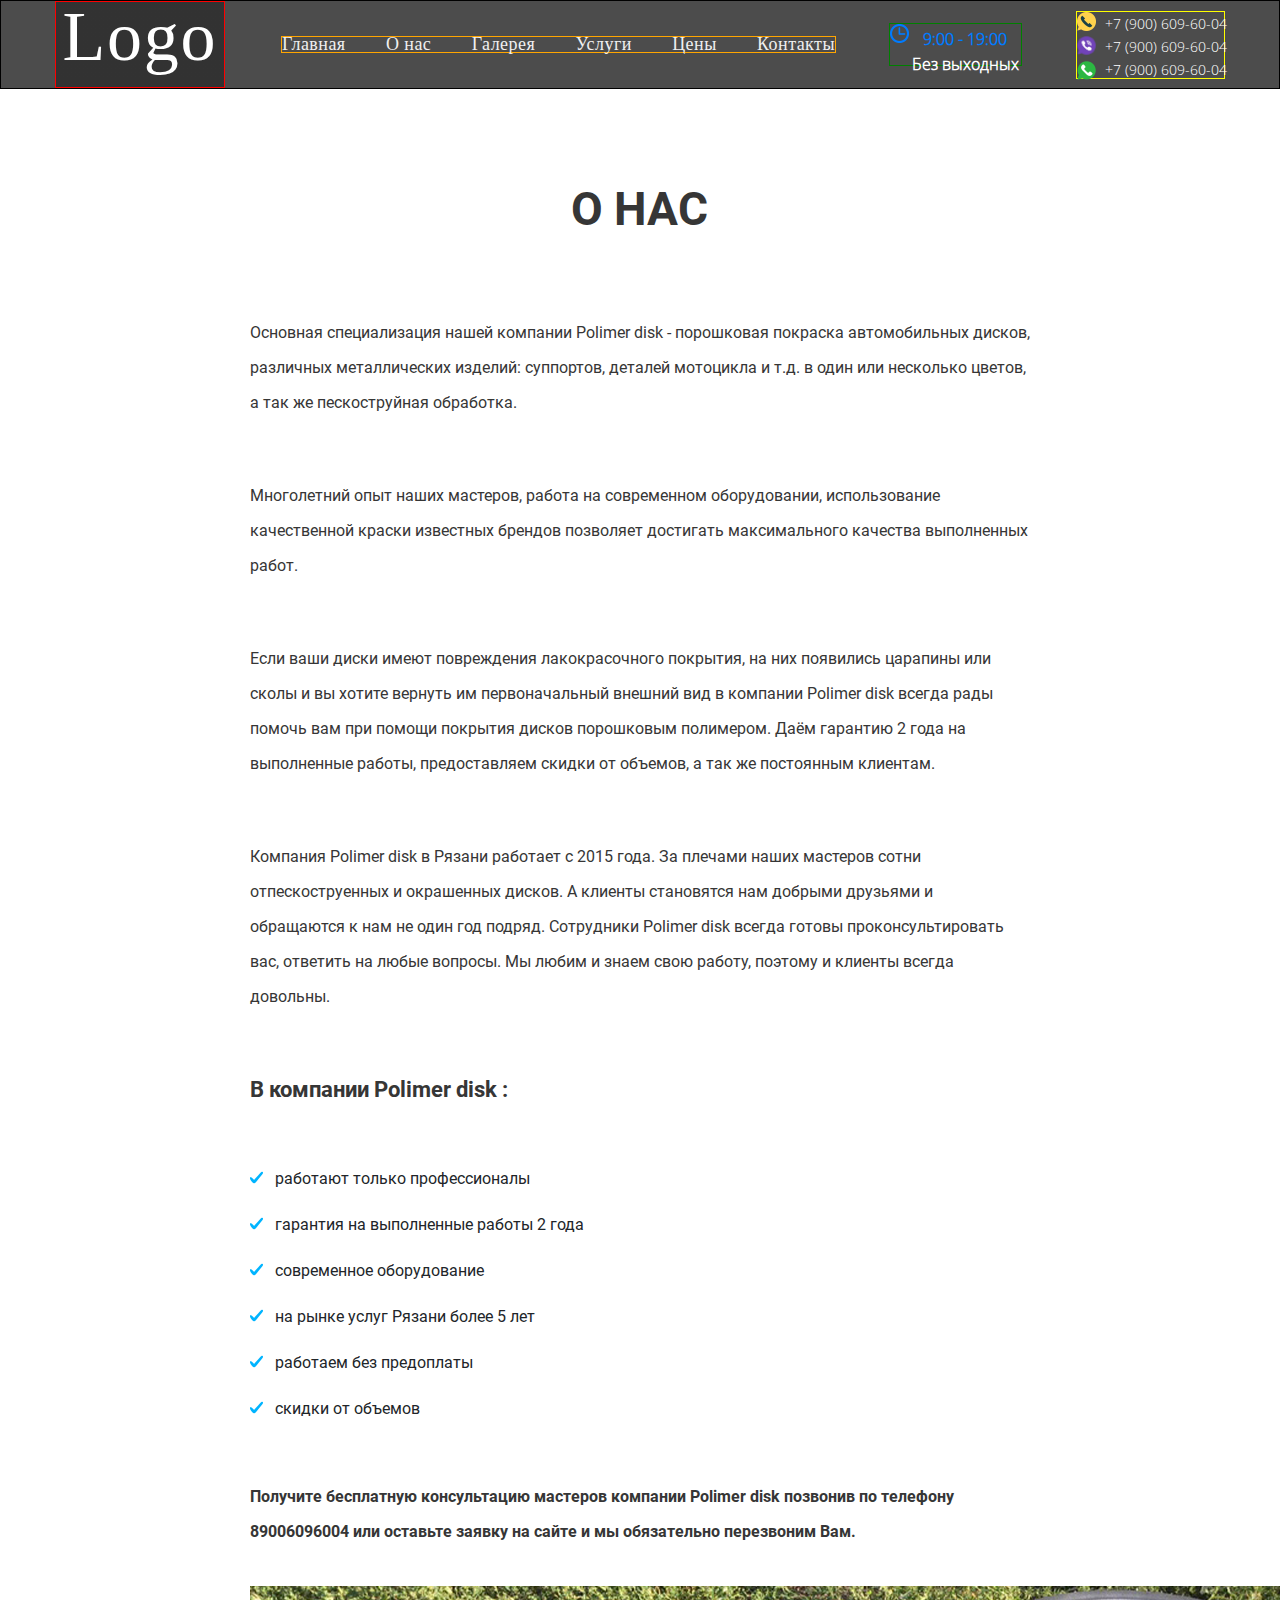
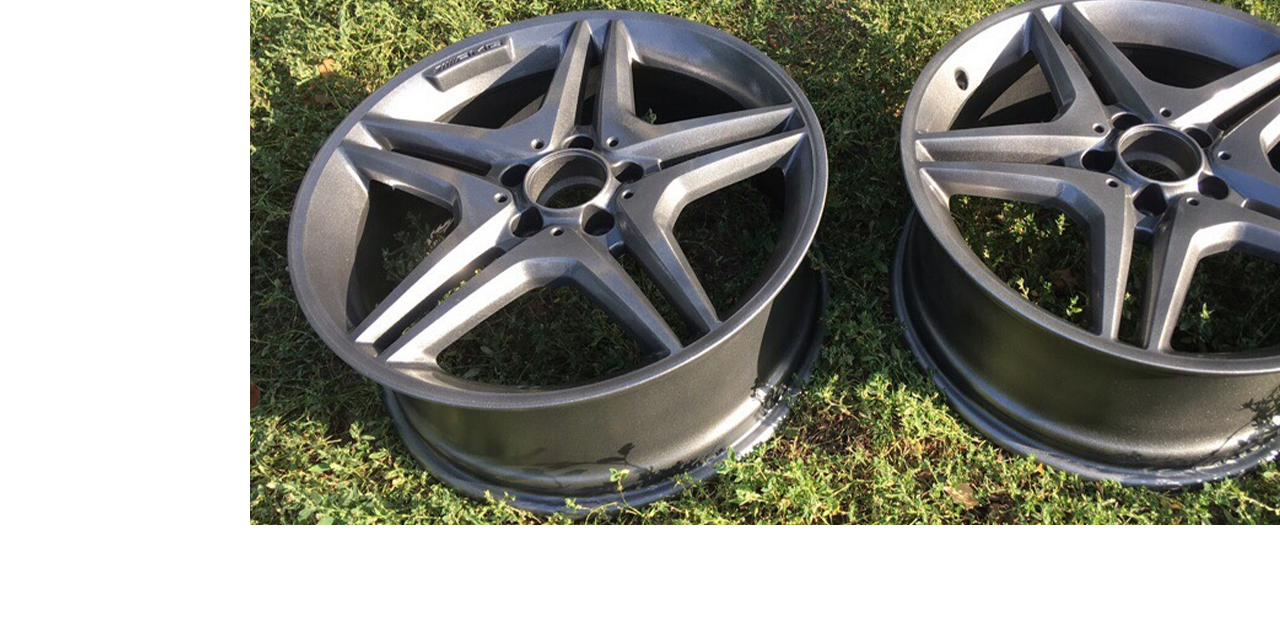
==== about-us.html @ 3d8443ef "sum" ====
<!DOCTYPE html>
<html lang="en">

<head>
    <meta charset="UTF-8">
    <meta name="viewport" content="width=device-width, initial-scale=1.0">
    <meta http-equiv="X-UA-Compatible" content="ie=edge">
    <link rel="stylesheet" href="https://stackpath.bootstrapcdn.com/bootstrap/4.3.1/css/bootstrap.min.css" integrity="sha384-ggOyR0iXCbMQv3Xipma34MD+dH/1fQ784/j6cY/iJTQUOhcWr7x9JvoRxT2MZw1T" crossorigin="anonymous">
    <title>О нас</title>
    <link rel="stylesheet" href="style/style.css" type="text/css">
    <link rel="stylesheet" href="style/fonts.css" type="text/css">
    <link rel="stylesheet" href="style/owl.carousel.css">
    <link rel="stylesheet" href="style/owl.theme.default.min.css">
</head>

<body>
    <header class="header">
        <div class="header__logo">
            <p>Logo</p>
        </div>
        <div class="header__nav">
            <ul>
                <li>Главная</li>
                <li>О нас</li>
                <li>Галерея</li>
                <li>Услуги</li>
                <li>Цены</li>
                <li>Контакты</li>
            </ul>
        </div>
        <div class="header__worktime">
            <img src="img/Header/clock-circular-outline копия.png" alt="">
            <p><span class="header__worktime_time">9:00 - 19:00</span><br>
                <span class="header__worktime_text">Без выходных</span></p>
        </div>
        <div class="header__contacts">
            <img class="header__contacts_img-1" src="img/Header/Phone копия.png" alt="">
            <img class="header__contacts_img-2" src="img/Header/Viber копия.png" alt="">
            <img class="header__contacts_img-3" src="img/Header/Whatsapp копия.png" alt="">
            <ul>
                <li>+7 (900) 609-60-04</li>
                <li>+7 (900) 609-60-04</li>
                <li>+7 (900) 609-60-04</li>
            </ul>
        </div>
    </header>

    <div class="container-box">
        <div class="wrapper">
            <span class="container-box_title" style="margin-top: 105px; margin-bottom: 90px">О нас</span>
            <div class="container-box_text" style="margin-bottom: 37px">
                <span>Основная специализация нашей компании Polimer disk - порошковая покраска автомобильных дисков,
                    различных металлических изделий: суппортов, деталей мотоцикла и т.д. в один или несколько цветов, а
                    так же пескоструйная обработка. </span>
                <span>Многолетний опыт наших мастеров, работа на современном оборудовании, использование качественной
                    краски известных брендов позволяет достигать максимального качества выполненных работ.</span>
                <span>Если ваши диски имеют повреждения лакокрасочного покрытия, на них появились царапины или сколы и
                    вы хотите вернуть им первоначальный внешний вид в компании Polimer disk всегда рады помочь вам при
                    помощи покрытия дисков порошковым полимером. Даём гарантию 2 года на выполненные работы,
                    предоставляем скидки от объемов, а так же постоянным клиентам.</span>
                <span>Компания Polimer disk в Рязани работает с 2015 года. За плечами наших мастеров сотни
                    отпескоструенных и окрашенных дисков. А клиенты становятся нам добрыми друзьями и обращаются к нам
                    не один год подряд. Сотрудники Polimer disk всегда готовы проконсультировать вас, ответить на любые
                    вопросы. Мы любим и знаем свою работу, поэтому и клиенты всегда довольны.</span>
                <span class="title" style="margin-bottom: 60px">В компании Polimer disk : </span>
                <ul class="about-us_ul-1">
                    <li class="text">работают только профессионалы</li>
                    <li class="text">гарантия на выполненные работы 2 года </li>
                    <li class="text">современное оборудование</li>
                    <li class="text">на рынке услуг Рязани более 5 лет</li>
                    <li class="text">работаем без предоплаты</li>
                    <li class="text">скидки от объемов</li>
                </ul>
                <span class="bold">Получите бесплатную консультацию мастеров компании Polimer disk позвонив по телефону 89006096004
                    или оставьте заявку на сайте
                    и мы обязательно перезвоним Вам.</span>
            </div>
            <div class="container-box__price" style="margin-bottom: 110px;">

                <div class="container-box__price_img">
                    <img src="img/О_нас/V6xLqrgVM38 копия.png" alt="">
                </div>
            </div>
        </div>
    </div>



    <!-- <footer class="footer">
        <div class="footer__about-us">
            <div class="footer__about-us__contacts">
                <p class="footer__about-us__contacts_title">КОНТАКТЫ</p>
                <div class="footer__about-us__contacts_content">
                    <div class="footer__about-us__contacts_column">
                        <div class="footer__about-us__contacts__1">
                            <p class="footer__about-us__contacts__1_name">АДРЕС</p>
                            <div class="footer__about-us__contacts__1_text">
                                <img src="img/Контакты/address копия.png" alt="">
                                <p>г. Рязань,<br> ул Западная 6</p>
                            </div>
                        </div>
                        <div class="footer__about-us__contacts__1">
                            <p class="footer__about-us__contacts__1_name">ТЕЛЕФОН</p>
                            <div class="footer__about-us__contacts__1_text">
                                <img src="img/Контакты/phone-receiver копия.png" alt="">
                                <p>+7 (900) 609-60-04</p>
                            </div>
                        </div>
                    </div>
                    <div class="footer__about-us__contacts_column">
                        <div class="footer__about-us__contacts__1">
                            <p class="footer__about-us__contacts__1_name">ВРЕМЯ РАБОТЫ</p>
                            <div class="footer__about-us__contacts__1_text">
                                <img src="img/Контакты/clock-circular-outline (1) копия.png" alt="">
                                <p>С 9:00 до 19:00<br> Без выходных</p>
                            </div>
                        </div>

                        <div class="footer__about-us__contacts__1">
                            <p class="footer__about-us__contacts__1_name">МЫ В СОЦ СЕТЯХ</p>
                            <img src="img/Контакты/VK копия.png" alt="">
                            <img src="img/Контакты/inst копия.png" alt="">
                            <img src="img/Контакты/Ok копия.png" alt="">
                            <img src="img/Контакты/Yt копия.png" alt="">
                        </div>
                    </div>
                </div>
            </div>
            <div class="footer__about-us__map">

            </div>
        </div>
        <div class="footer__designed"></div>

    </footer> -->

</body>

<script src="https://ajax.googleapis.com/ajax/libs/jquery/3.1.1/jquery.min.js"></script>
<script src="js/main.js"></script>
<script src="js/owl.carousel.js"></script>

</html>
---- style/style.css ----
body {
    margin: 0;
}

.header {
    display: flex;
    justify-content: center;
    align-items: center;
    width: 100%;
    height: 89px;
    background: linear-gradient( rgba(0, 0, 0, 0.7), rgba(0, 0, 0, 0.7));
    border: 1px solid black;
}

.header__logo {
    display: flex;
    justify-content: center;
    align-items: center;
    width: 170px;
    height: 100%;
    background: linear-gradient( rgba(0, 0, 0, 0.34), rgba(0, 0, 0, 0.34)) !important;
    border: 1px solid red;
}

.header__logo p {
    color: #ffffff;
    font-family: Aunchanted;
    font-size: 70px;
    font-weight: 400;
    letter-spacing: 1.75px;
}

.header__nav {
    display: flex;
    align-items: center;
    width: 555px;
    height: 17px;
    border: 1px solid orange;
    margin-left: 56px;
    margin-right: 53px;
}

.header__nav ul {
    display: flex;
    justify-content: space-between;
    list-style: none;
    width: 100%;
    margin: 0;
    padding: 0;
}

.header__nav li {
    display: flex;
    color: #f0f0f0;
    font-family: Roboto;
    font-size: 18px;
    font-weight: 400;
    letter-spacing: 0.45px;
}

.header__worktime {
    text-align: center;
    width: 133px;
    height: 43px;
    border: 1px solid green;
    margin-right: 54px;
}

.header__worktime img {
    display: flex;
    position: absolute;
}

.header__worktime p {
    margin: 0;
    margin-left: 19px;
    margin-top: 4px;
}

.header__worktime_time {
    color: #007bff;
    font-family: "OpenSans-Light";
    font-size: 16px;
    font-weight: bold;
    line-height: 18px;
}

.header__worktime_text {
    color: #ffffff;
    font-family: "OpenSans-Light";
    font-size: 16px;
    font-weight: bold;
    line-height: 24px;
}

.header__contacts {
    width: 149px;
    height: 68px;
    border: 1px solid yellow;
}

.header__contacts img {
    display: flex;
    position: absolute;
    height: 19px;
    width: 19px;
}

.header__contacts_img-2 {
    top: 36px;
}

.header__contacts_img-3 {
    top: 61px;
}

.header__contacts ul {
    display: flex;
    flex-direction: column;
    justify-content: space-between;
    list-style: none;
    width: 100%;
    margin: 0;
    padding: 0;
    margin-left: 28px;
}

.header__contacts li {
    display: flex;
    color: #ffffff;
    font-family: "OpenSans-Light";
    font-size: 14px;
    font-weight: 400;
    line-height: 23px;
    /*25px*/
}

.slider {
    display: flex;
    flex-direction: column;
    justify-content: center;
    text-align: center;
    align-items: center;
}

.slider span {
    color: #363636;
    font-family: Roboto;
    font-size: 46px;
    font-weight: 700;
    line-height: 31px;
    text-transform: uppercase;
    margin-top: 200px;
    margin-bottom: 111px;
}

.carousel-wrap {
    margin-bottom: 220px;
    padding: 0 0%;
    width: 42%;
    position: relative;
}

.owl-carousel {
    justify-content: center;
    display: flex !important;
    margin-top: 40px;
    margin-bottom: 20px;
}

.owl-carousel .item {
    width: 100%;
    height: auto;
    position: relative;
    z-index: 100;
    -webkit-backface-visibility: hidden;
}

.owl-theme .owl-dots .owl-dot span {
    margin: 5px 5px !important;
}

.owl-nav>div {
    margin-top: -26px;
    position: absolute;
    top: 50%;
    color: #cdcbcd;
}

.owl-nav i {
    font-size: 52px;
}

.owl-nav {
    display: flex;
    position: absolute;
    top: 50%;
}

.owl-nav .owl-prev {
    position: absolute;
    left: -481px;
}

.owl-nav .owl-next {
    position: absolute;
    right: -481px;
}

.owl-carousel button {
    border: none;
    outline: none;
    box-shadow: none;
    background-color: transparent;
    padding: 0;
}

.owl-dots {
    display: none;
}

.owl-carousel img {
    width: 255px;
    height: auto;
}

.work-stages {
    display: flex;
    text-align: center;
    align-items: center;
    flex-direction: column;
    width: 100%;
    height: 985px;
    background-image: linear-gradient( rgba(255, 255, 255, 0.8), rgba(255, 255, 255, 0.8)), url(../img/Главная/Этапы_работы/ferrari-2468015_1920.jpg.png);
    background-size: cover;
    background-repeat: no-repeat;
}

.work-stages_title {
    color: #363636;
    font-family: Roboto;
    font-size: 46px;
    font-weight: 700;
    line-height: 31px;
    text-transform: uppercase;
    margin-top: 128px;
    margin-bottom: 70px;
}

.work-stages__content {
    display: flex;
    flex-direction: column;
    justify-content: center;
    align-items: left;
    text-align: left;
    height: auto;
    margin-bottom: 148px;
}

.work-stages__content p {
    margin-top: 0;
    margin-bottom: 0;
}

.work-stages__content_stage {
    display: flex;
    margin-bottom: 45px;
}

.work-stages__content_number {
    display: flex;
    align-items: center;
    justify-content: center;
    width: 68px;
    height: 85px;
    box-shadow: 0 5px 10px rgba(0, 0, 0, 0.4);
    background-color: #ff0000;
    background-image: linear-gradient(-200deg, #007bff 0%, #007bff 20%, #00b4ff 82%, #00b4ff 100%);
    color: #ffffff;
    font-family: Roboto-Regular;
    font-size: 40px;
    font-weight: 700;
    line-height: 35px;
    margin-right: 31px;
}

.work-stages__content_about {
    display: flex;
    flex-direction: column;
}

.work-stages_name {
    color: #363636;
    font-family: Roboto-Regular;
    font-size: 28px;
    font-weight: 700;
    line-height: 25px;
    /*32px*/
    margin-bottom: 17px;
}

.work-stages_text {
    color: #595959;
    font-family: Roboto-Regular;
    font-size: 18px;
    font-weight: 700;
    line-height: 24px;
}

.container-box {
    display: flex;
    flex-direction: column;
    align-items: center;
    justify-content: center;
    text-align: center;
    width: 100%;
    height: auto;
    background-image: linear-gradient( rgba(255, 255, 255, 0.8), rgba(255, 255, 255, 0.8)), url(../img/О_нас/Фон.png);
    background-size: cover;
    background-repeat: no-repeat;
}


/* .about-us {
    background-image: linear-gradient( rgba(255, 255, 255, 0.8), rgba(255, 255, 255, 0.8)), url(../img/О_нас/Фон.png);
    background-size: cover;
    background-repeat: no-repeat;
} */

.wrapper {
    width: 61%;
}

.container-box_title {
    display: block;
    color: #363636;
    font-family: Roboto-Bold;
    font-size: 46px;
    font-weight: 700;
    line-height: 31px;
    text-transform: uppercase;
}

.container-box_text {
    display: flex;
    flex-direction: column;
    text-align: left;
}

.container-box_text .title {
    font-family: Roboto-Bold;
    font-size: 22px;
    font-weight: 700;
}

.container-box_text .bold {
    font-family: Roboto-Bold;
    font-weight: 700;
}

.container-box_text span {
    color: #363636;
    font-family: Roboto-Regular;
    font-size: 16px;
    font-weight: 400;
    line-height: 35px;
}

.container-box_text span:not(:last-child) {
    margin-bottom: 58px;
}

.container-box__price {
    display: flex;
    margin-bottom: 40px;
}

.container-box__price_table {
    display: flex;
    margin-right: 84px;
}

.container-box__price_table tr:first-child {
    background-color: #3b7ded;
    background-image: linear-gradient(to top, rgba(0, 123, 255, 0.9) 0%, rgba(0, 180, 255, 0.9) 100%);
    border: 1px solid rgba(0, 123, 255, 0.9);
}

.container-box__price_table th {
    color: #ffffff;
    font-family: Roboto-Regular;
    font-size: 16px;
    font-weight: 400;
    letter-spacing: 0.16px;
}

.container-box__price_table td {
    height: 32px;
    color: #363636;
    font-family: Roboto-Regular;
    font-size: 15px;
    font-weight: 400;
    line-height: 32px;
    /* text-transform: uppercase; */
    border: 1px solid rgba(59, 125, 237, 0.4);
    padding: 0;
}

.container-box table .blue {
    background-color: rgba(59, 125, 237, 0.1);
}

.container-box__price_img {
    display: flex;
    width: auto;
    height: auto;
    justify-content: space-between;
}

.container-box__price_img img {
    width: auto;
    height: auto;
}

.container-box__about-price {
    width: 100%;
    height: auto;
    display: flex;
    flex-direction: column;
    text-align: left;
    margin-bottom: 107px;
}

.container-box__about-price button {
    width: 180px;
    height: 42px;
    border-radius: 21px;
    background-color: #ff6430;
    background-image: linear-gradient(to top, #007bff 0%, #00b4ff 100%);
    border: none;
    outline: none;
    color: #ffffff;
    font-family: Roboto-Regular;
    font-size: 16px;
    font-weight: 400;
}

.container-box__about-price .red {
    color: #ff3c3c;
    font-size: 16px;
    font-family: Roboto-Regular;
    font-weight: 400;
    line-height: 35px;
}

.container-box__about-price .title {
    font-family: Roboto-Bold;
    font-size: 22px;
    font-weight: 700;
    line-height: 35px;
}

.container-box_text .text,
.container-box__about-price .text {
    font-family: Roboto-Regular;
    font-size: 16px;
    font-weight: 400;
    line-height: 24px;
    /* 35px */
}

.container-box__about-price .dont-take {
    font-family: Roboto-Regular;
    font-weight: 400;
    line-height: 24px;
}

.about-us_ul-1 {
    list-style: none;
    padding: 0;
    margin-bottom: 58px;
}

.about-us_ul-1 li::before {
    content: url(../img/О_нас/check-mark_копия_13.png);
    padding-right: 12px;
}

.about-us_ul-1 li:not(:last-child) {
    margin-bottom: 22px;
}

.container-box .ol-1 {
    padding-left: 17px;
}

.container-box .ol-2 {
    padding-left: 55px;
}

.container-box .ul-1 {
    list-style: none;
    padding-left: 40px;
    margin-bottom: 0;
}

.container-box .ul-1 li::before {
    content: "-";
    padding-right: 3px;
}

.container-box .ul-1 li:not(:last-child) {
    margin-bottom: 22px;
}

.container-box__also-see {
    display: flex;
    flex-direction: column;
    text-align: left;
    width: 100%;
    height: auto;
}

.container-box__also-see span {
    color: #363636;
    font-family: Roboto-Regular;
    font-size: 46px;
    font-weight: 700;
    line-height: 31px;
    text-transform: uppercase;
    margin-bottom: 78px;
}

.container-box__also-see_buttons {
    display: flex;
    flex-direction: row;
    justify-content: space-between;
    width: 100%;
    height: auto;
    margin-bottom: 119px;
}

.container-box__also-see_buttons button {
    border: none;
    outline: none;
    box-shadow: none;
    background-color: transparent;
    padding: 0;
}

.container-box__also-see_buttons button img {
    width: 100%;
    height: auto;
}

.footer {
    width: 100%;
    height: 749px;
    display: flex;
    justify-content: center;
    align-items: center;
    border: 1px green;
}

.footer__about-us {
    display: flex;
}

.footer__about-us__contacts {
    display: flex;
    flex-direction: column;
}

.footer__about-us__contacts {
    margin: 0;
    padding: 0;
}

.footer__about-us__contacts_content {
    display: flex;
    flex-direction: row;
}

.footer__about-us__contacts_column {
    display: flex;
    flex-direction: column;
    margin-right: 65px;
    border: 1px solid blue;
}

.footer__about-us__contacts_title {
    color: #363636;
    font-family: Roboto;
    font-size: 46px;
    font-weight: 700;
    line-height: 31px;
    text-transform: uppercase;
}

.footer__about-us__contacts__1 img {
    display: flex;
    height: 100%;
}

.footer__about-us__contacts__1_name {
    color: #007bff;
    font-family: Roboto;
    font-size: 22px;
    font-weight: 700;
}

.footer__about-us__contacts__1_text {
    display: flex;
    color: #595959;
    font-family: Roboto;
    font-size: 18px;
    font-weight: 700;
    line-height: 24px;
    border: 1px solid black;
}
---- style/fonts.css ----
@font-face {
    font-family: 'OpenSans-Bold';
    src: url('../fonts/OpenSans-Bold.ttf');
}

@font-face {
    font-family: 'OpenSans-BoldItalic';
    src: url('../fonts/OpenSans-BoldItalic.ttf');
}

@font-face {
    font-family: 'OpenSans-ExtraBold';
    src: url('../fonts/OpenSans-ExtraBold.ttf');
}

@font-face {
    font-family: 'OpenSans-ExtraBoldItalic';
    src: url('../fonts/OpenSans-ExtraBoldItalic.ttf');
}

@font-face {
    font-family: 'OpenSans-Italic';
    src: url('../fonts/OpenSans-Italic.ttf');
}

@font-face {
    font-family: 'OpenSans-Light';
    src: url('../fonts/OpenSans-Light.ttf');
}

@font-face {
    font-family: 'OpenSans-LightItalic';
    src: url('../fonts/OpenSans-LightItalic.ttf');
}

@font-face {
    font-family: 'OpenSans-SemiBold';
    src: url('../fonts/OpenSans-SemiBold.ttf');
}

@font-face {
    font-family: 'OpenSans-SemiBoldItalic';
    src: url('../fonts/OpenSans-SemiBoldItalic.ttf');
}

@font-face {
    font-family: 'OpenSansRegular';
    src: url('../fonts/OpenSansRegular.ttf');
}

@font-face {
    font-family: 'Roboto-Black';
    src: url('../fonts/Roboto-Black.ttf');
}

@font-face {
    font-family: 'Roboto-BlackItalic';
    src: url('../fonts/Roboto-BlackItalic.ttf');
}

@font-face {
    font-family: 'Roboto-Bold';
    src: url('../fonts/Roboto-Bold.ttf');
}

@font-face {
    font-family: 'Roboto-BoldItalic';
    src: url('../fonts/Roboto-BoldItalic.ttf');
}

@font-face {
    font-family: 'Roboto-Italic';
    src: url('../fonts/Roboto-Italic.ttf');
}

@font-face {
    font-family: 'Roboto-Light';
    src: url('../fonts/Roboto-Light.ttf');
}

@font-face {
    font-family: 'Roboto-LightItalic';
    src: url('../fonts/Roboto-LightItalic.ttf');
}

@font-face {
    font-family: 'Roboto-Medium';
    src: url('../fonts/Roboto-Medium.ttf');
}

@font-face {
    font-family: 'Roboto-MediumItalic';
    src: url('../fonts/Roboto-MediumItalic.ttf');
}

@font-face {
    font-family: 'Roboto-Regular';
    src: url('../fonts/Roboto-Regular.ttf');
}

@font-face {
    font-family: 'Roboto-Thin';
    src: url('../fonts/Roboto-Thin.ttf');
}

@font-face {
    font-family: 'Roboto-ThinItalic';
    src: url('../fonts/Roboto-ThinItalic.ttf');
}

@font-face {
    font-family: 'RobotoCondensed-Bold';
    src: url('../fonts/RobotoCondensed-Bold.ttf');
}

@font-face {
    font-family: 'RobotoCondensed-BoldItalic';
    src: url('../fonts/RobotoCondensed-BoldItalic.ttf');
}

@font-face {
    font-family: 'RobotoCondensed-Italic';
    src: url('../fonts/RobotoCondensed-Italic.ttf');
}

@font-face {
    font-family: 'RobotoCondensed-Light';
    src: url('../fonts/RobotoCondensed-Light.ttf');
}

@font-face {
    font-family: 'RobotoCondensed-LightItalic';
    src: url('../fonts/RobotoCondensed-LightItalic.ttf');
}

@font-face {
    font-family: 'RobotoCondensed-Regular';
    src: url('../fonts/RobotoCondensed-Regular.ttf');
}

@font-face {
    font-family: 'OpenSansRegular';
    src: url('../fonts/OpenSansRegular.ttf');
}
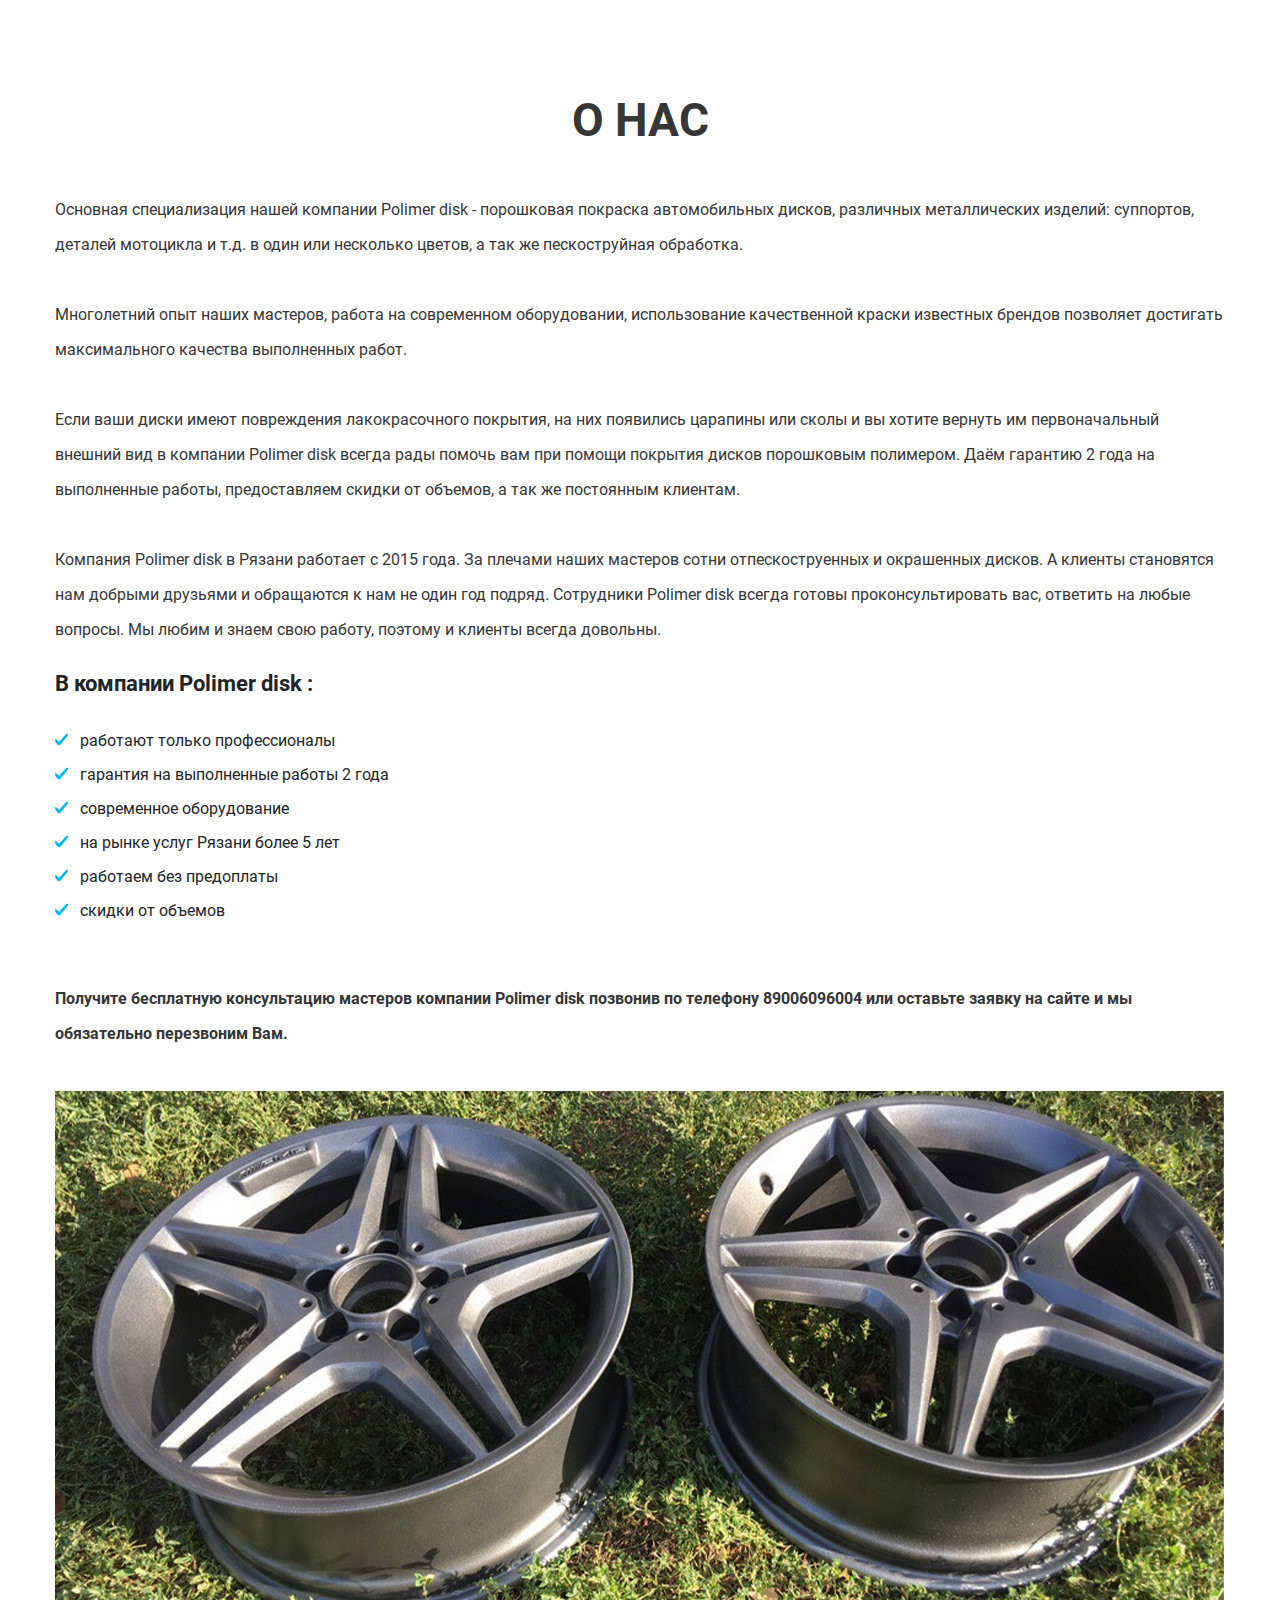
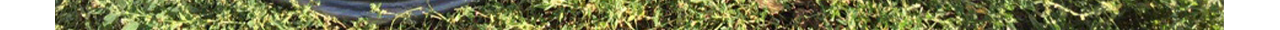
==== commit d5c80e94: "sum" ====
--- a/about-us.html
+++ b/about-us.html
@@ -14,55 +14,16 @@
 </head>
 
 <body>
-    <header class="header">
-        <div class="header__logo">
-            <p>Logo</p>
-        </div>
-        <div class="header__nav">
-            <ul>
-                <li>Главная</li>
-                <li>О нас</li>
-                <li>Галерея</li>
-                <li>Услуги</li>
-                <li>Цены</li>
-                <li>Контакты</li>
-            </ul>
-        </div>
-        <div class="header__worktime">
-            <img src="img/Header/clock-circular-outline копия.png" alt="">
-            <p><span class="header__worktime_time">9:00 - 19:00</span><br>
-                <span class="header__worktime_text">Без выходных</span></p>
-        </div>
-        <div class="header__contacts">
-            <img class="header__contacts_img-1" src="img/Header/Phone копия.png" alt="">
-            <img class="header__contacts_img-2" src="img/Header/Viber копия.png" alt="">
-            <img class="header__contacts_img-3" src="img/Header/Whatsapp копия.png" alt="">
-            <ul>
-                <li>+7 (900) 609-60-04</li>
-                <li>+7 (900) 609-60-04</li>
-                <li>+7 (900) 609-60-04</li>
-            </ul>
-        </div>
-    </header>
 
     <div class="container-box">
         <div class="wrapper">
-            <span class="container-box_title" style="margin-top: 105px; margin-bottom: 90px">О нас</span>
-            <div class="container-box_text" style="margin-bottom: 37px">
-                <span>Основная специализация нашей компании Polimer disk - порошковая покраска автомобильных дисков,
-                    различных металлических изделий: суппортов, деталей мотоцикла и т.д. в один или несколько цветов, а
-                    так же пескоструйная обработка. </span>
-                <span>Многолетний опыт наших мастеров, работа на современном оборудовании, использование качественной
-                    краски известных брендов позволяет достигать максимального качества выполненных работ.</span>
-                <span>Если ваши диски имеют повреждения лакокрасочного покрытия, на них появились царапины или сколы и
-                    вы хотите вернуть им первоначальный внешний вид в компании Polimer disk всегда рады помочь вам при
-                    помощи покрытия дисков порошковым полимером. Даём гарантию 2 года на выполненные работы,
-                    предоставляем скидки от объемов, а так же постоянным клиентам.</span>
-                <span>Компания Polimer disk в Рязани работает с 2015 года. За плечами наших мастеров сотни
-                    отпескоструенных и окрашенных дисков. А клиенты становятся нам добрыми друзьями и обращаются к нам
-                    не один год подряд. Сотрудники Polimer disk всегда готовы проконсультировать вас, ответить на любые
-                    вопросы. Мы любим и знаем свою работу, поэтому и клиенты всегда довольны.</span>
-                <span class="title" style="margin-bottom: 60px">В компании Polimer disk : </span>
+            <h1 class="container-box_title">О нас</h1><br><br>
+            <div class="container-box_text">
+                <p>Основная специализация нашей компании Polimer disk - порошковая покраска автомобильных дисков, различных металлических изделий: суппортов, деталей мотоцикла и т.д. в один или несколько цветов, а так же пескоструйная обработка. <br><br>                    Многолетний опыт наших мастеров, работа на современном оборудовании, использование качественной краски известных брендов позволяет достигать максимального качества выполненных работ.<br><br> Если ваши диски имеют повреждения лакокрасочного
+                    покрытия, на них появились царапины или сколы и вы хотите вернуть им первоначальный внешний вид в компании Polimer disk всегда рады помочь вам при помощи покрытия дисков порошковым полимером. Даём гарантию 2 года на выполненные работы,
+                    предоставляем скидки от объемов, а так же постоянным клиентам.<br><br> Компания Polimer disk в Рязани работает с 2015 года. За плечами наших мастеров сотни отпескоструенных и окрашенных дисков. А клиенты становятся нам добрыми друзьями
+                    и обращаются к нам не один год подряд. Сотрудники Polimer disk всегда готовы проконсультировать вас, ответить на любые вопросы. Мы любим и знаем свою работу, поэтому и клиенты всегда довольны.</p><br>
+                <h2 class="title">В компании Polimer disk : </h2><br>
                 <ul class="about-us_ul-1">
                     <li class="text">работают только профессионалы</li>
                     <li class="text">гарантия на выполненные работы 2 года </li>
@@ -71,68 +32,13 @@
                     <li class="text">работаем без предоплаты</li>
                     <li class="text">скидки от объемов</li>
                 </ul>
-                <span class="bold">Получите бесплатную консультацию мастеров компании Polimer disk позвонив по телефону 89006096004
-                    или оставьте заявку на сайте
-                    и мы обязательно перезвоним Вам.</span>
+                <p class="bold">Получите бесплатную консультацию мастеров компании Polimer disk позвонив по телефону 89006096004 или оставьте заявку на сайте и мы обязательно перезвоним Вам.</p>
             </div>
-            <div class="container-box__price" style="margin-bottom: 110px;">
-
-                <div class="container-box__price_img">
-                    <img src="img/О_нас/V6xLqrgVM38 копия.png" alt="">
-                </div>
+            <div class="container-box__price_img">
+                <img class="img-about-us" src="img/О_нас/V6xLqrgVM38 копия.png" alt="">
             </div>
         </div>
     </div>
-
-
-
-    <!-- <footer class="footer">
-        <div class="footer__about-us">
-            <div class="footer__about-us__contacts">
-                <p class="footer__about-us__contacts_title">КОНТАКТЫ</p>
-                <div class="footer__about-us__contacts_content">
-                    <div class="footer__about-us__contacts_column">
-                        <div class="footer__about-us__contacts__1">
-                            <p class="footer__about-us__contacts__1_name">АДРЕС</p>
-                            <div class="footer__about-us__contacts__1_text">
-                                <img src="img/Контакты/address копия.png" alt="">
-                                <p>г. Рязань,<br> ул Западная 6</p>
-                            </div>
-                        </div>
-                        <div class="footer__about-us__contacts__1">
-                            <p class="footer__about-us__contacts__1_name">ТЕЛЕФОН</p>
-                            <div class="footer__about-us__contacts__1_text">
-                                <img src="img/Контакты/phone-receiver копия.png" alt="">
-                                <p>+7 (900) 609-60-04</p>
-                            </div>
-                        </div>
-                    </div>
-                    <div class="footer__about-us__contacts_column">
-                        <div class="footer__about-us__contacts__1">
-                            <p class="footer__about-us__contacts__1_name">ВРЕМЯ РАБОТЫ</p>
-                            <div class="footer__about-us__contacts__1_text">
-                                <img src="img/Контакты/clock-circular-outline (1) копия.png" alt="">
-                                <p>С 9:00 до 19:00<br> Без выходных</p>
-                            </div>
-                        </div>
-
-                        <div class="footer__about-us__contacts__1">
-                            <p class="footer__about-us__contacts__1_name">МЫ В СОЦ СЕТЯХ</p>
-                            <img src="img/Контакты/VK копия.png" alt="">
-                            <img src="img/Контакты/inst копия.png" alt="">
-                            <img src="img/Контакты/Ok копия.png" alt="">
-                            <img src="img/Контакты/Yt копия.png" alt="">
-                        </div>
-                    </div>
-                </div>
-            </div>
-            <div class="footer__about-us__map">
-
-            </div>
-        </div>
-        <div class="footer__designed"></div>
-
-    </footer> -->
 
 </body>
 
--- a/style/style.css
+++ b/style/style.css
@@ -1,138 +1,5 @@
 body {
     margin: 0;
-}
-
-.header {
-    display: flex;
-    justify-content: center;
-    align-items: center;
-    width: 100%;
-    height: 89px;
-    background: linear-gradient( rgba(0, 0, 0, 0.7), rgba(0, 0, 0, 0.7));
-    border: 1px solid black;
-}
-
-.header__logo {
-    display: flex;
-    justify-content: center;
-    align-items: center;
-    width: 170px;
-    height: 100%;
-    background: linear-gradient( rgba(0, 0, 0, 0.34), rgba(0, 0, 0, 0.34)) !important;
-    border: 1px solid red;
-}
-
-.header__logo p {
-    color: #ffffff;
-    font-family: Aunchanted;
-    font-size: 70px;
-    font-weight: 400;
-    letter-spacing: 1.75px;
-}
-
-.header__nav {
-    display: flex;
-    align-items: center;
-    width: 555px;
-    height: 17px;
-    border: 1px solid orange;
-    margin-left: 56px;
-    margin-right: 53px;
-}
-
-.header__nav ul {
-    display: flex;
-    justify-content: space-between;
-    list-style: none;
-    width: 100%;
-    margin: 0;
-    padding: 0;
-}
-
-.header__nav li {
-    display: flex;
-    color: #f0f0f0;
-    font-family: Roboto;
-    font-size: 18px;
-    font-weight: 400;
-    letter-spacing: 0.45px;
-}
-
-.header__worktime {
-    text-align: center;
-    width: 133px;
-    height: 43px;
-    border: 1px solid green;
-    margin-right: 54px;
-}
-
-.header__worktime img {
-    display: flex;
-    position: absolute;
-}
-
-.header__worktime p {
-    margin: 0;
-    margin-left: 19px;
-    margin-top: 4px;
-}
-
-.header__worktime_time {
-    color: #007bff;
-    font-family: "OpenSans-Light";
-    font-size: 16px;
-    font-weight: bold;
-    line-height: 18px;
-}
-
-.header__worktime_text {
-    color: #ffffff;
-    font-family: "OpenSans-Light";
-    font-size: 16px;
-    font-weight: bold;
-    line-height: 24px;
-}
-
-.header__contacts {
-    width: 149px;
-    height: 68px;
-    border: 1px solid yellow;
-}
-
-.header__contacts img {
-    display: flex;
-    position: absolute;
-    height: 19px;
-    width: 19px;
-}
-
-.header__contacts_img-2 {
-    top: 36px;
-}
-
-.header__contacts_img-3 {
-    top: 61px;
-}
-
-.header__contacts ul {
-    display: flex;
-    flex-direction: column;
-    justify-content: space-between;
-    list-style: none;
-    width: 100%;
-    margin: 0;
-    padding: 0;
-    margin-left: 28px;
-}
-
-.header__contacts li {
-    display: flex;
-    color: #ffffff;
-    font-family: "OpenSans-Light";
-    font-size: 14px;
-    font-weight: 400;
-    line-height: 23px;
-    /*25px*/
 }
 
 .slider {
@@ -318,17 +185,11 @@
     background-image: linear-gradient( rgba(255, 255, 255, 0.8), rgba(255, 255, 255, 0.8)), url(../img/О_нас/Фон.png);
     background-size: cover;
     background-repeat: no-repeat;
-}
-
-
-/* .about-us {
-    background-image: linear-gradient( rgba(255, 255, 255, 0.8), rgba(255, 255, 255, 0.8)), url(../img/О_нас/Фон.png);
-    background-size: cover;
-    background-repeat: no-repeat;
-} */
+    padding-top: 105px;
+}
 
 .wrapper {
-    width: 61%;
+    width: 1170px;
 }
 
 .container-box_title {
@@ -345,6 +206,7 @@
     display: flex;
     flex-direction: column;
     text-align: left;
+    margin-bottom: 40px;
 }
 
 .container-box_text .title {
@@ -358,17 +220,20 @@
     font-weight: 700;
 }
 
-.container-box_text span {
+.container-box_text p {
     color: #363636;
     font-family: Roboto-Regular;
     font-size: 16px;
     font-weight: 400;
     line-height: 35px;
-}
-
-.container-box_text span:not(:last-child) {
+    margin-block-start: 0;
+    margin-block-end: 0;
+}
+
+
+/* .container-box_text p:not(:last-child) {
     margin-bottom: 58px;
-}
+} */
 
 .container-box__price {
     display: flex;
@@ -386,6 +251,33 @@
     border: 1px solid rgba(0, 123, 255, 0.9);
 }
 
+.container-box__price_table .table_2-column {
+    width: 416px;
+}
+
+.container-box__price_table .table_4-column th:first-child,
+.container-box__price_table .table_2-column th:first-child {
+    width: 100px;
+}
+
+.container-box__price_table .table_2-column th:last-child {
+    width: 316px;
+}
+
+.container-box__price_table .table_4-column th:not(:first-child) {
+    width: 200px;
+}
+
+.container-box__price_table .table_4-column tr:first-child,
+.container-box__price_table .table_2-column tr:first-child {
+    height: 43px;
+}
+
+.container-box__price_table .table_4-column tr:not(:first-child),
+.container-box__price_table .table_2-column tr:not(:first-child) {
+    height: 32px;
+}
+
 .container-box__price_table th {
     color: #ffffff;
     font-family: Roboto-Regular;
@@ -395,12 +287,11 @@
 }
 
 .container-box__price_table td {
-    height: 32px;
     color: #363636;
     font-family: Roboto-Regular;
     font-size: 15px;
     font-weight: 400;
-    line-height: 32px;
+    line-height: 31px;
     /* text-transform: uppercase; */
     border: 1px solid rgba(59, 125, 237, 0.4);
     padding: 0;
@@ -412,14 +303,24 @@
 
 .container-box__price_img {
     display: flex;
+    width: 100%;
+    height: auto;
+    justify-content: space-between;
+}
+
+.container-box__price_img .img-three {
+    width: 370px;
+    height: 219px;
+}
+
+.container-box__price_img .img-one {
     width: auto;
-    height: auto;
-    justify-content: space-between;
-}
-
-.container-box__price_img img {
+    height: 364px;
+}
+
+.container-box__price_img .img-about-us {
     width: auto;
-    height: auto;
+    height: 539px;
 }
 
 .container-box__about-price {
@@ -428,10 +329,10 @@
     display: flex;
     flex-direction: column;
     text-align: left;
-    margin-bottom: 107px;
-}
-
-.container-box__about-price button {
+    /* margin-bottom: 107px; */
+}
+
+.container-box .button_purchase {
     width: 180px;
     height: 42px;
     border-radius: 21px;
@@ -487,7 +388,7 @@
 }
 
 .about-us_ul-1 li:not(:last-child) {
-    margin-bottom: 22px;
+    margin-bottom: 10px;
 }
 
 .container-box .ol-1 {
@@ -496,6 +397,10 @@
 
 .container-box .ol-2 {
     padding-left: 55px;
+}
+
+.container-box .ol-2 li:not(:last-child) {
+    margin-bottom: 30px;
 }
 
 .container-box .ul-1 {
@@ -510,7 +415,7 @@
 }
 
 .container-box .ul-1 li:not(:last-child) {
-    margin-bottom: 22px;
+    margin-bottom: 10px;
 }
 
 .container-box__also-see {
@@ -551,70 +456,4 @@
 .container-box__also-see_buttons button img {
     width: 100%;
     height: auto;
-}
-
-.footer {
-    width: 100%;
-    height: 749px;
-    display: flex;
-    justify-content: center;
-    align-items: center;
-    border: 1px green;
-}
-
-.footer__about-us {
-    display: flex;
-}
-
-.footer__about-us__contacts {
-    display: flex;
-    flex-direction: column;
-}
-
-.footer__about-us__contacts {
-    margin: 0;
-    padding: 0;
-}
-
-.footer__about-us__contacts_content {
-    display: flex;
-    flex-direction: row;
-}
-
-.footer__about-us__contacts_column {
-    display: flex;
-    flex-direction: column;
-    margin-right: 65px;
-    border: 1px solid blue;
-}
-
-.footer__about-us__contacts_title {
-    color: #363636;
-    font-family: Roboto;
-    font-size: 46px;
-    font-weight: 700;
-    line-height: 31px;
-    text-transform: uppercase;
-}
-
-.footer__about-us__contacts__1 img {
-    display: flex;
-    height: 100%;
-}
-
-.footer__about-us__contacts__1_name {
-    color: #007bff;
-    font-family: Roboto;
-    font-size: 22px;
-    font-weight: 700;
-}
-
-.footer__about-us__contacts__1_text {
-    display: flex;
-    color: #595959;
-    font-family: Roboto;
-    font-size: 18px;
-    font-weight: 700;
-    line-height: 24px;
-    border: 1px solid black;
 }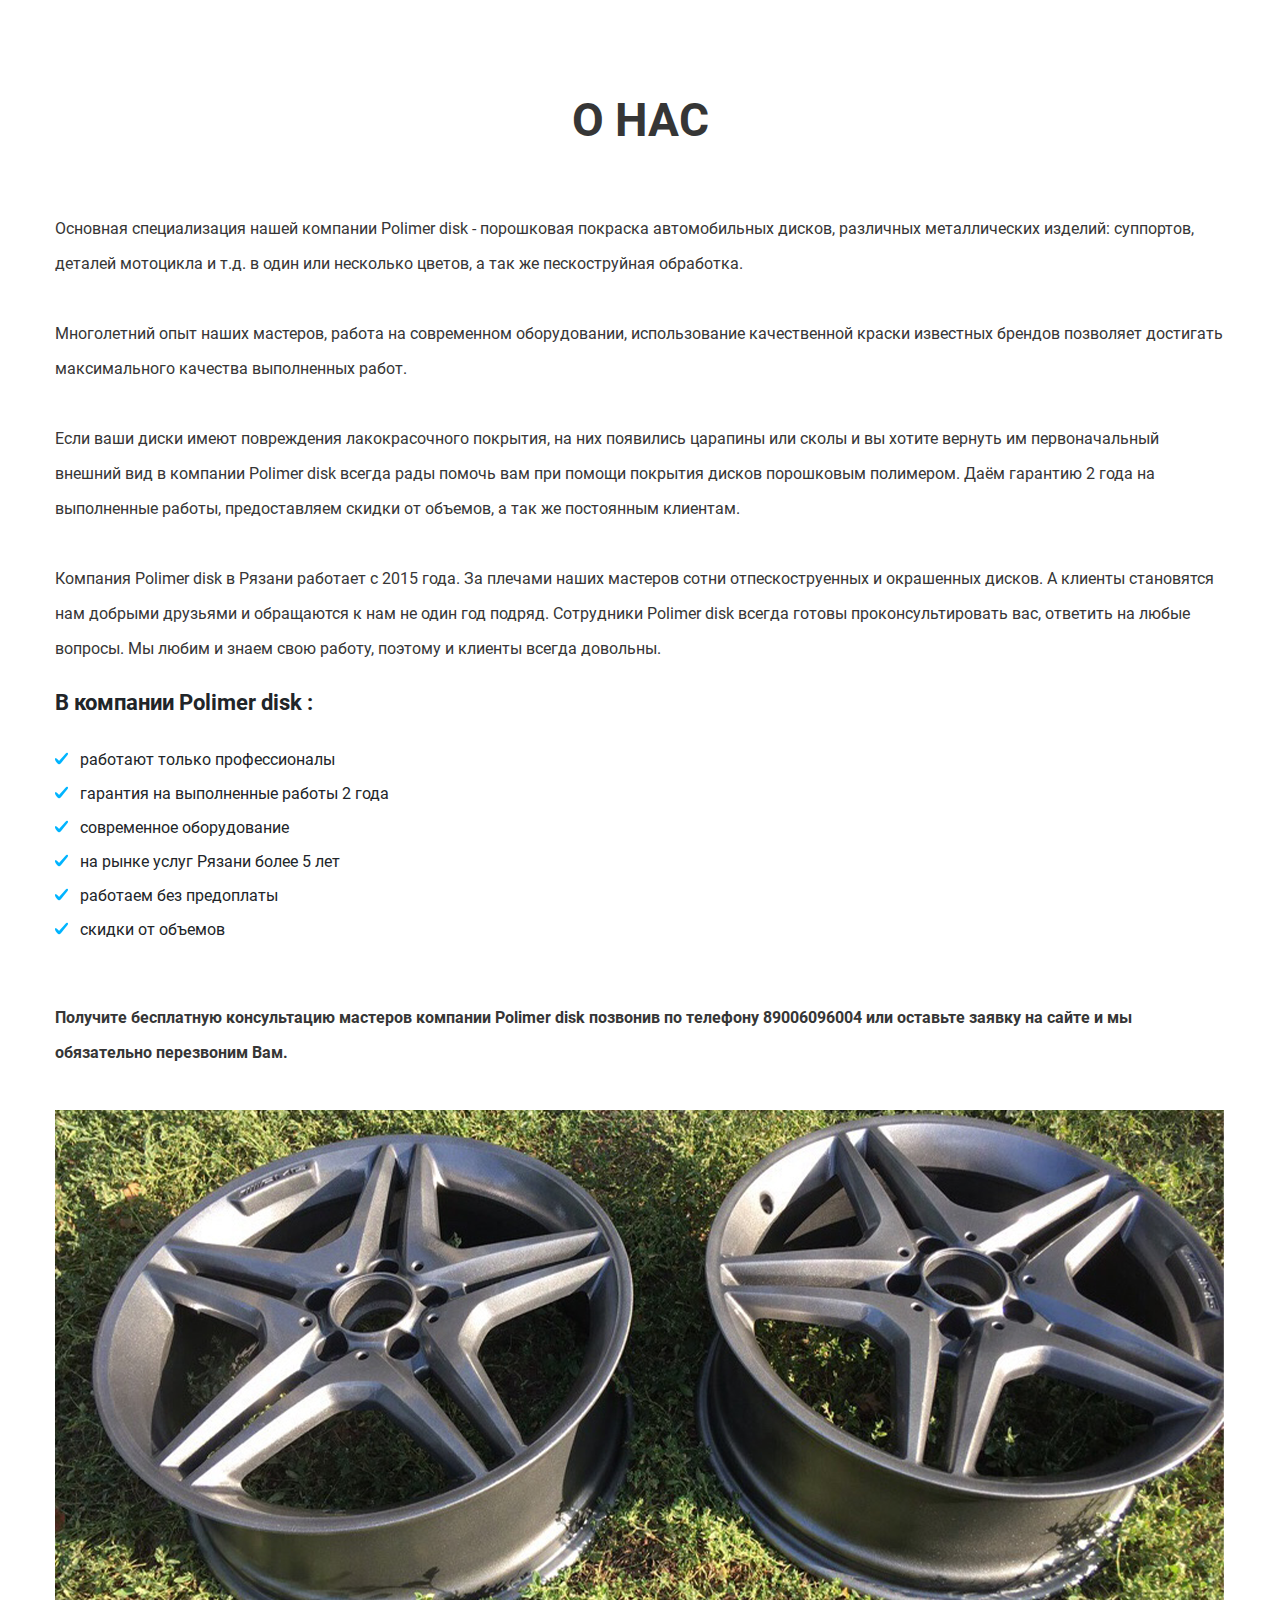
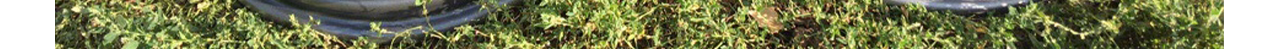
==== commit 60f84363: "sum" ====
--- a/about-us.html
+++ b/about-us.html
@@ -17,7 +17,7 @@
 
     <div class="container-box">
         <div class="wrapper">
-            <h1 class="container-box_title">О нас</h1><br><br>
+            <h1 class="container-box_title">О нас</h1>
             <div class="container-box_text">
                 <p>Основная специализация нашей компании Polimer disk - порошковая покраска автомобильных дисков, различных металлических изделий: суппортов, деталей мотоцикла и т.д. в один или несколько цветов, а так же пескоструйная обработка. <br><br>                    Многолетний опыт наших мастеров, работа на современном оборудовании, использование качественной краски известных брендов позволяет достигать максимального качества выполненных работ.<br><br> Если ваши диски имеют повреждения лакокрасочного
                     покрытия, на них появились царапины или сколы и вы хотите вернуть им первоначальный внешний вид в компании Polimer disk всегда рады помочь вам при помощи покрытия дисков порошковым полимером. Даём гарантию 2 года на выполненные работы,
--- a/style/style.css
+++ b/style/style.css
@@ -1,6 +1,14 @@
 body {
     margin: 0;
-}
+    background-image: linear-gradient( rgba(255, 255, 255, 0.8), rgba(255, 255, 255, 0.8)), url(../img/О_нас/Фон.png);
+    background-size: cover;
+    background-repeat: no-repeat;
+}
+
+
+/* 
+*Первый слайдер "Наши преимущества" 
+*/
 
 .slider {
     display: flex;
@@ -66,12 +74,12 @@
 
 .owl-nav .owl-prev {
     position: absolute;
-    left: -481px;
+    right: 481px;
 }
 
 .owl-nav .owl-next {
     position: absolute;
-    right: -481px;
+    left: 481px;
 }
 
 .owl-carousel button {
@@ -91,27 +99,48 @@
     height: auto;
 }
 
+
+/* 
+*content-box 
+*/
+
+.container-box {
+    display: flex;
+    flex-direction: column;
+    align-items: center;
+    justify-content: center;
+    text-align: center;
+    width: 100%;
+    height: auto;
+}
+
+.wrapper {
+    width: 1170px;
+}
+
+.container-box_title {
+    display: block;
+    color: #363636;
+    font-family: Roboto-Bold;
+    font-size: 46px;
+    font-weight: 700;
+    line-height: 31px;
+    text-transform: uppercase;
+    margin-top: 105px;
+    margin-bottom: 75px;
+}
+
+
+/* 
+*main page 
+*Этапы работы
+*/
+
 .work-stages {
-    display: flex;
-    text-align: center;
-    align-items: center;
-    flex-direction: column;
-    width: 100%;
-    height: 985px;
     background-image: linear-gradient( rgba(255, 255, 255, 0.8), rgba(255, 255, 255, 0.8)), url(../img/Главная/Этапы_работы/ferrari-2468015_1920.jpg.png);
     background-size: cover;
     background-repeat: no-repeat;
-}
-
-.work-stages_title {
-    color: #363636;
-    font-family: Roboto;
-    font-size: 46px;
-    font-weight: 700;
-    line-height: 31px;
-    text-transform: uppercase;
-    margin-top: 128px;
-    margin-bottom: 70px;
+    padding-bottom: 148px;
 }
 
 .work-stages__content {
@@ -121,7 +150,6 @@
     align-items: left;
     text-align: left;
     height: auto;
-    margin-bottom: 148px;
 }
 
 .work-stages__content p {
@@ -174,7 +202,12 @@
     line-height: 24px;
 }
 
-.container-box {
+
+/* 
+*Блок с видео на главной странице 
+*/
+
+.video {
     display: flex;
     flex-direction: column;
     align-items: center;
@@ -182,25 +215,76 @@
     text-align: center;
     width: 100%;
     height: auto;
-    background-image: linear-gradient( rgba(255, 255, 255, 0.8), rgba(255, 255, 255, 0.8)), url(../img/О_нас/Фон.png);
+    background-image: url(../img/Главная/Видео/Фон.png);
     background-size: cover;
     background-repeat: no-repeat;
-    padding-top: 105px;
-}
-
-.wrapper {
-    width: 1170px;
-}
-
-.container-box_title {
-    display: block;
-    color: #363636;
-    font-family: Roboto-Bold;
+    padding-bottom: 215px;
+}
+
+.video_title {
+    color: #ffffff;
+    font-family: Roboto-Regular;
     font-size: 46px;
     font-weight: 700;
     line-height: 31px;
     text-transform: uppercase;
-}
+    margin-top: 145px;
+    margin-bottom: 111px;
+}
+
+.video-box {
+    display: flex;
+    justify-content: center;
+    width: 100%;
+    height: auto;
+}
+
+.video-box .column {
+    display: flex;
+    flex-direction: column;
+    justify-content: space-between;
+    align-items: center;
+    margin-right: 30px;
+    margin-left: 30px;
+}
+
+.video-box .column .row {
+    display: flex;
+    flex-direction: row;
+    width: 100%;
+    justify-content: space-between;
+    align-items: center;
+}
+
+.video-box .button-1 {
+    width: 270px;
+    height: 418px;
+}
+
+.video-box .button-2 {
+    width: 570px;
+    height: 195px;
+}
+
+.video-box .button-3 {
+    width: 270px;
+    height: 193px;
+}
+
+.video-box button {
+    width: 100%;
+    height: auto;
+    border: 1 solid black;
+    outline: none;
+    box-shadow: none;
+    background-color: transparent;
+    padding: 0;
+}
+
+
+/* 
+*content 
+*/
 
 .container-box_text {
     display: flex;
@@ -230,10 +314,30 @@
     margin-block-end: 0;
 }
 
-
-/* .container-box_text p:not(:last-child) {
-    margin-bottom: 58px;
-} */
+.container-box__fotogallery {
+    display: grid;
+    grid-column: auto;
+    width: 100%;
+    height: auto;
+    grid-template-rows: 230px 230px 230px 230px 230px;
+    grid-template-columns: 230px 230px 230px 230px 230px;
+    grid-gap: 5px;
+}
+
+.container-box__fotogallery button {
+    width: 100%;
+    height: auto;
+    border: none;
+    outline: none;
+    box-shadow: none;
+    background-color: transparent;
+    padding: 0;
+}
+
+.container-box__fotogallery button img {
+    width: 230px;
+    height: auto;
+}
 
 .container-box__price {
     display: flex;
@@ -255,6 +359,10 @@
     width: 416px;
 }
 
+.container-box__price_table .table_4-column {
+    width: 700px;
+}
+
 .container-box__price_table .table_4-column th:first-child,
 .container-box__price_table .table_2-column th:first-child {
     width: 100px;
@@ -292,6 +400,7 @@
     font-size: 15px;
     font-weight: 400;
     line-height: 31px;
+    /* 32px */
     /* text-transform: uppercase; */
     border: 1px solid rgba(59, 125, 237, 0.4);
     padding: 0;
@@ -329,7 +438,6 @@
     display: flex;
     flex-direction: column;
     text-align: left;
-    /* margin-bottom: 107px; */
 }
 
 .container-box .button_purchase {
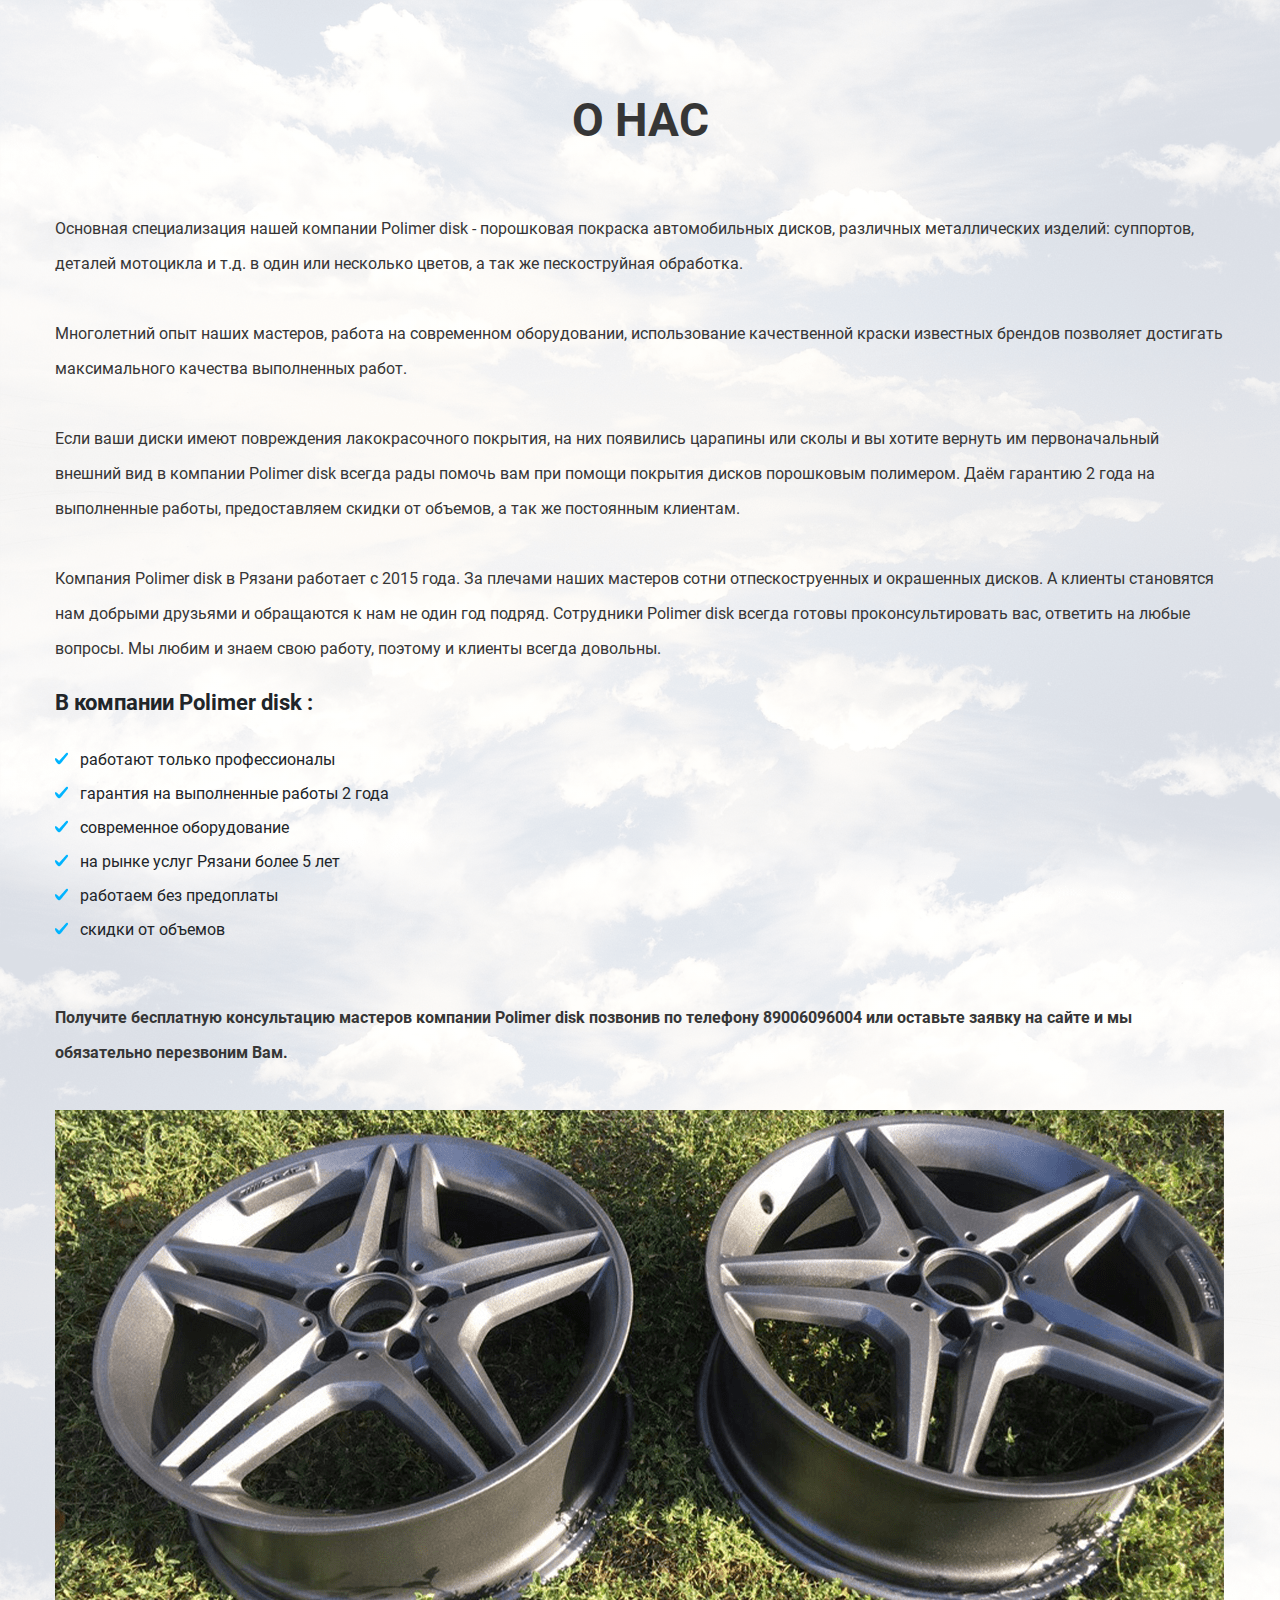
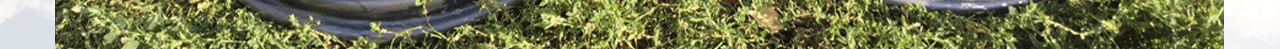
==== commit d547c023: "sum" ====
--- a/about-us.html
+++ b/about-us.html
@@ -9,6 +9,7 @@
     <title>О нас</title>
     <link rel="stylesheet" href="style/style.css" type="text/css">
     <link rel="stylesheet" href="style/fonts.css" type="text/css">
+    <link rel="stylesheet" href="style/media.css" type="text/css">
     <link rel="stylesheet" href="style/owl.carousel.css">
     <link rel="stylesheet" href="style/owl.theme.default.min.css">
 </head>
@@ -35,7 +36,7 @@
                 <p class="bold">Получите бесплатную консультацию мастеров компании Polimer disk позвонив по телефону 89006096004 или оставьте заявку на сайте и мы обязательно перезвоним Вам.</p>
             </div>
             <div class="container-box__price_img">
-                <img class="img-about-us" src="img/О_нас/V6xLqrgVM38 копия.png" alt="">
+                <img class="img-about-us" src="img/About-us/1.png" alt="">
             </div>
         </div>
     </div>
--- a/style/style.css
+++ b/style/style.css
@@ -1,15 +1,17 @@
 body {
     margin: 0;
-    background-image: linear-gradient( rgba(255, 255, 255, 0.8), rgba(255, 255, 255, 0.8)), url(../img/О_нас/Фон.png);
+    background-image: linear-gradient( rgba(255, 255, 255, 0.8), rgba(255, 255, 255, 0.8)), url(../img/About-us/background.png);
     background-size: cover;
     background-repeat: no-repeat;
 }
 
 
 /* 
-*Первый слайдер "Наши преимущества" 
+*Первый слайдер "Наши преимущества"
+*второй слайдер "Фотогалерея" 
 */
 
+.slider-foto,
 .slider {
     display: flex;
     flex-direction: column;
@@ -18,22 +20,34 @@
     align-items: center;
 }
 
-.slider span {
-    color: #363636;
-    font-family: Roboto;
-    font-size: 46px;
-    font-weight: 700;
-    line-height: 31px;
-    text-transform: uppercase;
-    margin-top: 200px;
-    margin-bottom: 111px;
+.slider {
+    background-image: linear-gradient( rgba(255, 255, 255, 0.8), rgba(255, 255, 255, 0.8)), url(../img/Main/Advantages/background.png);
+    background-size: cover;
+    background-repeat: no-repeat;
+}
+
+.slider-foto {
+    background-image: url(../img/Main/Fotogallery/background.png);
+    background-size: cover;
+    background-repeat: no-repeat;
+}
+
+.slider-foto .container-box_title {
+    color: #fff;
 }
 
 .carousel-wrap {
-    margin-bottom: 220px;
     padding: 0 0%;
     width: 42%;
     position: relative;
+}
+
+.slider .carousel-wrap {
+    margin-bottom: 220px;
+}
+
+.slider-foto .carousel-wrap {
+    margin-bottom: 160px;
 }
 
 .owl-carousel {
@@ -69,17 +83,18 @@
 .owl-nav {
     display: flex;
     position: absolute;
-    top: 50%;
+    top: 38%;
+    width: 100%;
 }
 
 .owl-nav .owl-prev {
     position: absolute;
-    right: 481px;
+    right: 108%;
 }
 
 .owl-nav .owl-next {
     position: absolute;
-    left: 481px;
+    left: 108%;
 }
 
 .owl-carousel button {
@@ -94,9 +109,48 @@
     display: none;
 }
 
+.slider .owl-carousel .owl-nav img {
+    content: url(../img/Main/Advantages/left.png);
+    width: 72px;
+    height: 72px;
+}
+
+.slider-foto .owl-carousel .owl-nav img {
+    content: url(../img/Main/Fotogallery/left.png);
+    box-shadow: 0 0 38px 2px rgba(0, 123, 255, 0.82);
+    width: 69px;
+    height: 72px;
+}
+
+.owl-carousel .owl-next img {
+    transform: rotate(180deg);
+}
+
 .owl-carousel img {
-    width: 255px;
-    height: auto;
+    width: 72px;
+    height: auto;
+}
+
+.owl-nav button {
+    width: 72px;
+    height: 72px;
+}
+
+.slider-foto .owl-nav button:hover img {
+    content: url(../img/Main/Fotogallery/left-hover.png);
+    box-shadow: 0 0 54px 8px rgba(0, 123, 255, 0.9);
+    width: 68px;
+    height: 72px;
+}
+
+.slider .owl-nav button:hover img {
+    content: url(../img/Main/Advantages/left-hover.png);
+    width: 72px;
+    height: 72px;
+}
+
+.owl-nav button:hover {
+    background: transparent !important;
 }
 
 
@@ -137,7 +191,7 @@
 */
 
 .work-stages {
-    background-image: linear-gradient( rgba(255, 255, 255, 0.8), rgba(255, 255, 255, 0.8)), url(../img/Главная/Этапы_работы/ferrari-2468015_1920.jpg.png);
+    background-image: linear-gradient( rgba(255, 255, 255, 0.8), rgba(255, 255, 255, 0.8)), url(../img/Main/Work-stages/background.png);
     background-size: cover;
     background-repeat: no-repeat;
     padding-bottom: 148px;
@@ -215,7 +269,7 @@
     text-align: center;
     width: 100%;
     height: auto;
-    background-image: url(../img/Главная/Видео/Фон.png);
+    background-image: url(../img/Main/Video/background.png);
     background-size: cover;
     background-repeat: no-repeat;
     padding-bottom: 215px;
@@ -259,26 +313,61 @@
 .video-box .button-1 {
     width: 270px;
     height: 418px;
+    background-image: url(../img/Main/Video/1.png);
+    background-size: cover;
+    background-repeat: no-repeat;
 }
 
 .video-box .button-2 {
     width: 570px;
     height: 195px;
+    background-image: url(../img/Main/Video/2.png);
+    background-size: cover;
+    background-repeat: no-repeat;
 }
 
 .video-box .button-3 {
     width: 270px;
     height: 193px;
+    background-image: url(../img/Main/Video/3.png);
+    background-size: cover;
+    background-repeat: no-repeat;
+}
+
+.video-box .button-4 {
+    width: 270px;
+    height: 193px;
+    background-image: url(../img/Main/Video/4.png);
+    background-size: cover;
+    background-repeat: no-repeat;
+}
+
+.video-box .button-5 {
+    width: 270px;
+    height: 418px;
+    background-image: url(../img/Main/Video/5.png);
+    background-size: cover;
+    background-repeat: no-repeat;
 }
 
 .video-box button {
     width: 100%;
     height: auto;
-    border: 1 solid black;
+    border: none;
     outline: none;
     box-shadow: none;
     background-color: transparent;
     padding: 0;
+}
+
+.video-box button:hover path {
+    fill: #00b4ff;
+    box-shadow: 0 0 38px 2px rgba(0, 123, 255, 0.8);
+}
+
+.video-box button:hover svg {
+    -webkit-filter: url(#f2);
+    filter: url(#f2);
 }
 
 
@@ -352,7 +441,7 @@
 .container-box__price_table tr:first-child {
     background-color: #3b7ded;
     background-image: linear-gradient(to top, rgba(0, 123, 255, 0.9) 0%, rgba(0, 180, 255, 0.9) 100%);
-    border: 1px solid rgba(0, 123, 255, 0.9);
+    border-right: 1px solid rgba(0, 123, 255, 0.9);
 }
 
 .container-box__price_table .table_2-column {
@@ -422,8 +511,23 @@
     height: 219px;
 }
 
-.container-box__price_img .img-one {
-    width: auto;
+.container-box__price_img .img-1 {
+    width: 394px;
+    height: 364px;
+}
+
+.container-box__price_img .img-2 {
+    width: 366px;
+    height: 364px;
+}
+
+.container-box__price_img .img-3 {
+    width: 364px;
+    height: 363px;
+}
+
+.container-box__price_img .img-4 {
+    width: 669px;
     height: 364px;
 }
 
@@ -491,7 +595,7 @@
 }
 
 .about-us_ul-1 li::before {
-    content: url(../img/О_нас/check-mark_копия_13.png);
+    content: url(../img/About-us/check-mark.png);
     padding-right: 12px;
 }
 
--- a/style/media.css
+++ b/style/media.css
@@ -0,0 +1,593 @@
+@media only screen and (min-width: 320px) and (max-width: 359px) {
+    .wrapper {
+        width: 310px;
+    }
+    .container-box_title {
+        font-size: 24px;
+    }
+    .container-box__fotogallery {
+        grid-template-rows: 230px;
+        grid-template-columns: 230px;
+        justify-content: center;
+    }
+    .container-box__price {
+        flex-direction: column;
+        margin-bottom: 20px;
+    }
+    .container-box__price_table {
+        margin-right: 0px;
+    }
+    .container-box__price_table .table_2-column {
+        margin-bottom: 30px;
+    }
+    .container-box__price_table .table_4-column {
+        margin-bottom: 30px;
+    }
+    .container-box__price_table th {
+        font-size: 13px;
+    }
+    .container-box__price_img .img-three {
+        width: 310px;
+        height: auto;
+    }
+    .container-box__price_img .img-1 {
+        width: 310px;
+        height: auto;
+    }
+    .container-box__price_img .img-2 {
+        width: 310px;
+        height: auto;
+    }
+    .container-box__price_img .img-3 {
+        width: 310px;
+        height: auto;
+    }
+    .container-box__price_img .img-4 {
+        width: 310px;
+        height: auto;
+    }
+    .container-box__price_img {
+        flex-direction: column;
+        height: auto;
+    }
+    .container-box__price_img .img-about-us {
+        width: 310px;
+        height: auto;
+    }
+    .container-box__price_img img:not(:last-child) {
+        margin-bottom: 10px;
+    }
+}
+
+@media only screen and (min-width: 360px) and (max-width: 479px) {
+    .wrapper {
+        width: 350px;
+    }
+    .container-box_title {
+        font-size: 27px;
+    }
+    .container-box__price {
+        flex-direction: column;
+        margin-bottom: 20px;
+    }
+    .container-box__fotogallery {
+        grid-template-rows: 230px;
+        grid-template-columns: 230px;
+        justify-content: center;
+    }
+    .container-box__price_table {
+        margin-right: 0px;
+    }
+    .container-box__price_table .table_2-column {
+        margin-bottom: 30px;
+    }
+    .container-box__price_table .table_4-column {
+        margin-bottom: 30px;
+    }
+    .container-box__price_img {
+        flex-direction: column;
+        height: auto;
+    }
+    .container-box__price_img .img-three {
+        width: 350px;
+        height: auto;
+    }
+    .container-box__price_img .img-about-us {
+        width: 350px;
+        height: auto;
+    }
+    .container-box__price_img .img-1 {
+        width: 350px;
+        height: auto;
+    }
+    .container-box__price_img .img-2 {
+        width: 350px;
+        height: auto;
+    }
+    .container-box__price_img .img-3 {
+        width: 350px;
+        height: auto;
+    }
+    .container-box__price_img .img-4 {
+        width: 350px;
+        height: auto;
+    }
+    .container-box__price_img img:not(:last-child) {
+        margin-bottom: 10px;
+    }
+}
+
+@media only screen and (min-width: 480px) and (max-width: 599px) {
+    .wrapper {
+        width: 470px;
+    }
+    .container-box_title {
+        font-size: 31px;
+    }
+    .container-box__fotogallery {
+        grid-template-rows: 230px 230px;
+        grid-template-columns: 230px 230px;
+        justify-content: center;
+    }
+    .container-box__price {
+        flex-direction: column;
+        margin-bottom: 20px;
+    }
+    .container-box__price_table {
+        margin-right: 0px;
+    }
+    .container-box__price_table .table_2-column {
+        margin-bottom: 30px;
+    }
+    .container-box__price_table .table_4-column {
+        margin-bottom: 30px;
+    }
+    .container-box__price_img {
+        flex-direction: column;
+        height: auto;
+    }
+    .container-box__price_img .img-three {
+        width: 370px;
+        height: 219px;
+    }
+    .container-box__price_img .img-about-us {
+        width: 470px;
+        height: auto;
+    }
+    .container-box__price_img .img-1 {
+        width: 394px;
+        height: 364px;
+    }
+    .container-box__price_img .img-2 {
+        width: 366px;
+        height: 364px;
+    }
+    .container-box__price_img .img-3 {
+        width: 364px;
+        height: 363px;
+    }
+    .container-box__price_img .img-4 {
+        width: 470px;
+        height: auto;
+    }
+    .container-box__price_img {
+        flex-direction: column;
+        height: auto;
+    }
+    .container-box__price_img img:not(:last-child) {
+        margin-bottom: 10px;
+    }
+}
+
+@media only screen and (min-width: 600px) and (max-width: 767px) {
+    .wrapper {
+        width: 590px;
+    }
+    .container-box_title {
+        font-size: 31px;
+    }
+    .container-box__fotogallery {
+        grid-template-rows: 230px 230px;
+        grid-template-columns: 230px 230px;
+        justify-content: center;
+    }
+    .container-box__price {
+        flex-direction: column;
+        margin-bottom: 20px;
+    }
+    .container-box__price_table {
+        margin-right: 0px;
+    }
+    .container-box__price_table .table_2-column {
+        margin-bottom: 30px;
+    }
+    .container-box__price_table .table_4-column {
+        margin-bottom: 30px;
+    }
+    .container-box__price_img {
+        flex-direction: column;
+        height: auto;
+    }
+    .container-box__price_img .img-about-us {
+        width: 590px;
+        height: auto;
+    }
+    .container-box__price_img .img-three {
+        width: 370px;
+        height: 219px;
+    }
+    .container-box__price_img .img-1 {
+        width: 394px;
+        height: 364px;
+    }
+    .container-box__price_img .img-2 {
+        width: 366px;
+        height: 364px;
+    }
+    .container-box__price_img .img-3 {
+        width: 364px;
+        height: 363px;
+    }
+    .container-box__price_img .img-4 {
+        width: 590px;
+        height: auto;
+    }
+    .container-box__price_img {
+        flex-direction: column;
+        height: auto;
+    }
+    .container-box__price_img img:not(:last-child) {
+        margin-bottom: 10px;
+    }
+}
+
+@media only screen and (min-width: 768px) and (max-width: 959px) {
+    .wrapper {
+        width: 728px;
+    }
+    .container-box_title {
+        font-size: 31px;
+    }
+    .container-box__fotogallery {
+        grid-template-rows: 230px 230px;
+        grid-template-columns: 230px 230px;
+        justify-content: center;
+    }
+    .container-box__price {
+        flex-direction: column;
+        margin-bottom: 20px;
+    }
+    .container-box__price_table {
+        margin-right: 0px;
+    }
+    .container-box__price_table .table_2-column {
+        margin-bottom: 30px;
+    }
+    .container-box__price_table .table_4-column {
+        margin-bottom: 30px;
+    }
+    .container-box__price_img {
+        flex-direction: column;
+        height: auto;
+    }
+    .container-box__price_img .img-about-us {
+        width: 728px;
+        height: auto;
+    }
+    .container-box__price_img .img-three {
+        width: 370px;
+        height: 219px;
+    }
+    .container-box__price_img .img-1 {
+        width: 394px;
+        height: 364px;
+    }
+    .container-box__price_img .img-2 {
+        width: 366px;
+        height: 364px;
+    }
+    .container-box__price_img .img-3 {
+        width: 364px;
+        height: 363px;
+    }
+    .container-box__price_img .img-4 {
+        width: 669px;
+        height: 364px;
+    }
+    .container-box__price_img {
+        flex-direction: column;
+        height: auto;
+    }
+    .container-box__price_img img:not(:last-child) {
+        margin-bottom: 10px;
+    }
+}
+
+@media only screen and (min-width: 960px) and (max-width: 1023px) {
+    .wrapper {
+        width: 900px;
+    }
+    .container-box_title {
+        font-size: 31px;
+    }
+    .container-box__price {
+        flex-direction: column;
+        margin-bottom: 20px;
+    }
+    .container-box__fotogallery {
+        grid-template-rows: 230px 230px 230px;
+        grid-template-columns: 230px 230px 230px;
+        justify-content: center;
+    }
+    .container-box__price_table {
+        margin-right: 40px;
+    }
+    .container-box__price_table .table_2-column {
+        margin-bottom: 30px;
+    }
+    .container-box__price_table .table_4-column {
+        margin-bottom: 30px;
+    }
+    .container-box__price_img {
+        flex-direction: column;
+        height: auto;
+    }
+    .container-box__price_img .img-about-us {
+        width: 900px;
+        height: auto;
+    }
+    .container-box__price_img .img-three {
+        width: 370px;
+        height: 219px;
+    }
+    .container-box__price_img .img-1 {
+        width: 394px;
+        height: 364px;
+    }
+    .container-box__price_img .img-2 {
+        width: 366px;
+        height: 364px;
+    }
+    .container-box__price_img .img-3 {
+        width: 364px;
+        height: 363px;
+    }
+    .container-box__price_img .img-4 {
+        width: 669px;
+        height: 364px;
+    }
+    .container-box__price_img {
+        flex-direction: column;
+        height: auto;
+    }
+    .container-box__price_img img:not(:last-child) {
+        margin-bottom: 10px;
+    }
+}
+
+@media only screen and (min-width: 1024px) and (max-width: 1199px) {
+    .wrapper {
+        width: 900px;
+    }
+    .container-box_title {
+        font-size: 31px;
+    }
+    .container-box__fotogallery {
+        grid-template-rows: 230px 230px 230px;
+        grid-template-columns: 230px 230px 230px;
+        justify-content: center;
+    }
+    .container-box__price {
+        flex-direction: column;
+        margin-bottom: 20px;
+    }
+    .container-box__price_table {
+        margin-right: 40px;
+    }
+    .container-box__price_table .table_2-column {
+        margin-bottom: 30px;
+    }
+    .container-box__price_table .table_4-column {
+        margin-bottom: 30px;
+    }
+    .container-box__price_img {
+        flex-direction: column;
+        height: auto;
+    }
+    .container-box__price_img .img-about-us {
+        width: 900px;
+        height: auto;
+    }
+    .container-box__price_img .img-three {
+        width: 370px;
+        height: 219px;
+    }
+    .container-box__price_img .img-1 {
+        width: 394px;
+        height: 364px;
+    }
+    .container-box__price_img .img-2 {
+        width: 366px;
+        height: 364px;
+    }
+    .container-box__price_img .img-3 {
+        width: 364px;
+        height: 363px;
+    }
+    .container-box__price_img .img-4 {
+        width: 669px;
+        height: 364px;
+    }
+    .container-box__price_img {
+        flex-direction: column;
+        height: auto;
+    }
+    .container-box__price_img img:not(:last-child) {
+        margin-bottom: 10px;
+    }
+}
+
+@media only screen and (min-width: 1200px) and (max-width: 1279px) {
+    .wrapper {
+        width: 1100px;
+    }
+    .container-box_title {
+        font-size: 31px;
+    }
+    .container-box__fotogallery {
+        grid-template-rows: 230px 230px 230px 230px;
+        grid-template-columns: 230px 230px 230px 230px;
+        justify-content: center;
+    }
+    .container-box__price {
+        flex-direction: column;
+        margin-bottom: 20px;
+    }
+    .container-box__price_table {
+        margin-right: 40px;
+    }
+    .container-box__price_table .table_2-column {
+        margin-bottom: 30px;
+    }
+    .container-box__price_table .table_4-column {
+        margin-bottom: 30px;
+    }
+    .container-box__price_img {
+        flex-direction: column;
+        height: auto;
+    }
+    .container-box__price_img .img-about-us {
+        width: 1100px;
+        height: auto;
+    }
+    .container-box__price_img .img-three {
+        width: 370px;
+        height: 219px;
+    }
+    .container-box__price_img .img-1 {
+        width: 394px;
+        height: 364px;
+    }
+    .container-box__price_img .img-2 {
+        width: 366px;
+        height: 364px;
+    }
+    .container-box__price_img .img-3 {
+        width: 364px;
+        height: 363px;
+    }
+    .container-box__price_img .img-4 {
+        width: 669px;
+        height: 364px;
+    }
+    .container-box__price_img {
+        flex-direction: column;
+        height: auto;
+    }
+    .container-box__price_img img:not(:last-child) {
+        margin-bottom: 10px;
+    }
+}
+
+
+/* @media only screen and (min-width: 1280px) and (max-width: 1679px) {
+    .wrapper {
+        width: 1170px;
+    }
+    .container-box_title {
+        font-size: 31px;
+    }
+    .container-box__price {
+        flex-direction: column;
+        margin-bottom: 20px;
+    }
+    .container-box__price_table {
+        margin-right: 40px;
+    }
+    .container-box__price_table .table_2-column {
+        margin-bottom: 30px;
+    }
+    .container-box__price_table .table_4-column {
+        margin-bottom: 30px;
+    }
+    .container-box__price_img {
+        flex-direction: column;
+        height: auto;
+    }
+    .container-box__price_img .img-about-us {
+        width: 1100px;
+        height: auto;
+    }
+    .container-box__price_img .img-three {
+        width: 370px;
+        height: 219px;
+    }
+    .container-box__price_img .img-1 {
+        width: 394px;
+        height: 364px;
+    }
+    .container-box__price_img .img-2 {
+        width: 366px;
+        height: 364px;
+    }
+    .container-box__price_img .img-3 {
+        width: 364px;
+        height: 363px;
+    }
+    .container-box__price_img .img-4 {
+        width: 669px;
+        height: 364px;
+    }
+    .container-box__price_img {
+        flex-direction: column;
+        height: auto;
+    }
+    .container-box__price_img img:not(:last-child) {
+        margin-bottom: 10px;
+    }
+} */
+
+
+/* @media only screen and (min-width: 1680px) and (max-width: 3200px) {
+    .wrapper {
+        width: 1170px;
+    }
+    .container-box__price_table {
+        margin-right: 40px;
+    }
+    .container-box__price_table .table_2-column {
+        margin-bottom: 30px;
+    }
+    .container-box__price_table .table_4-column {
+        margin-bottom: 30px;
+    }
+    .container-box__price_img {
+        flex-direction: column;
+        height: auto;
+    }
+    .container-box__price_img .img-about-us {
+        width: 1169px;
+        height: auto;
+    }
+    .container-box__price_img .img-three {
+        width: 370px;
+        height: 219px;
+    }
+    .container-box__price_img .img-1 {
+        width: 394px;
+        height: 364px;
+    }
+    .container-box__price_img .img-2 {
+        width: 366px;
+        height: 364px;
+    }
+    .container-box__price_img .img-3 {
+        width: 364px;
+        height: 363px;
+    }
+    .container-box__price_img .img-4 {
+        width: 669px;
+        height: 364px;
+    }
+
+} */